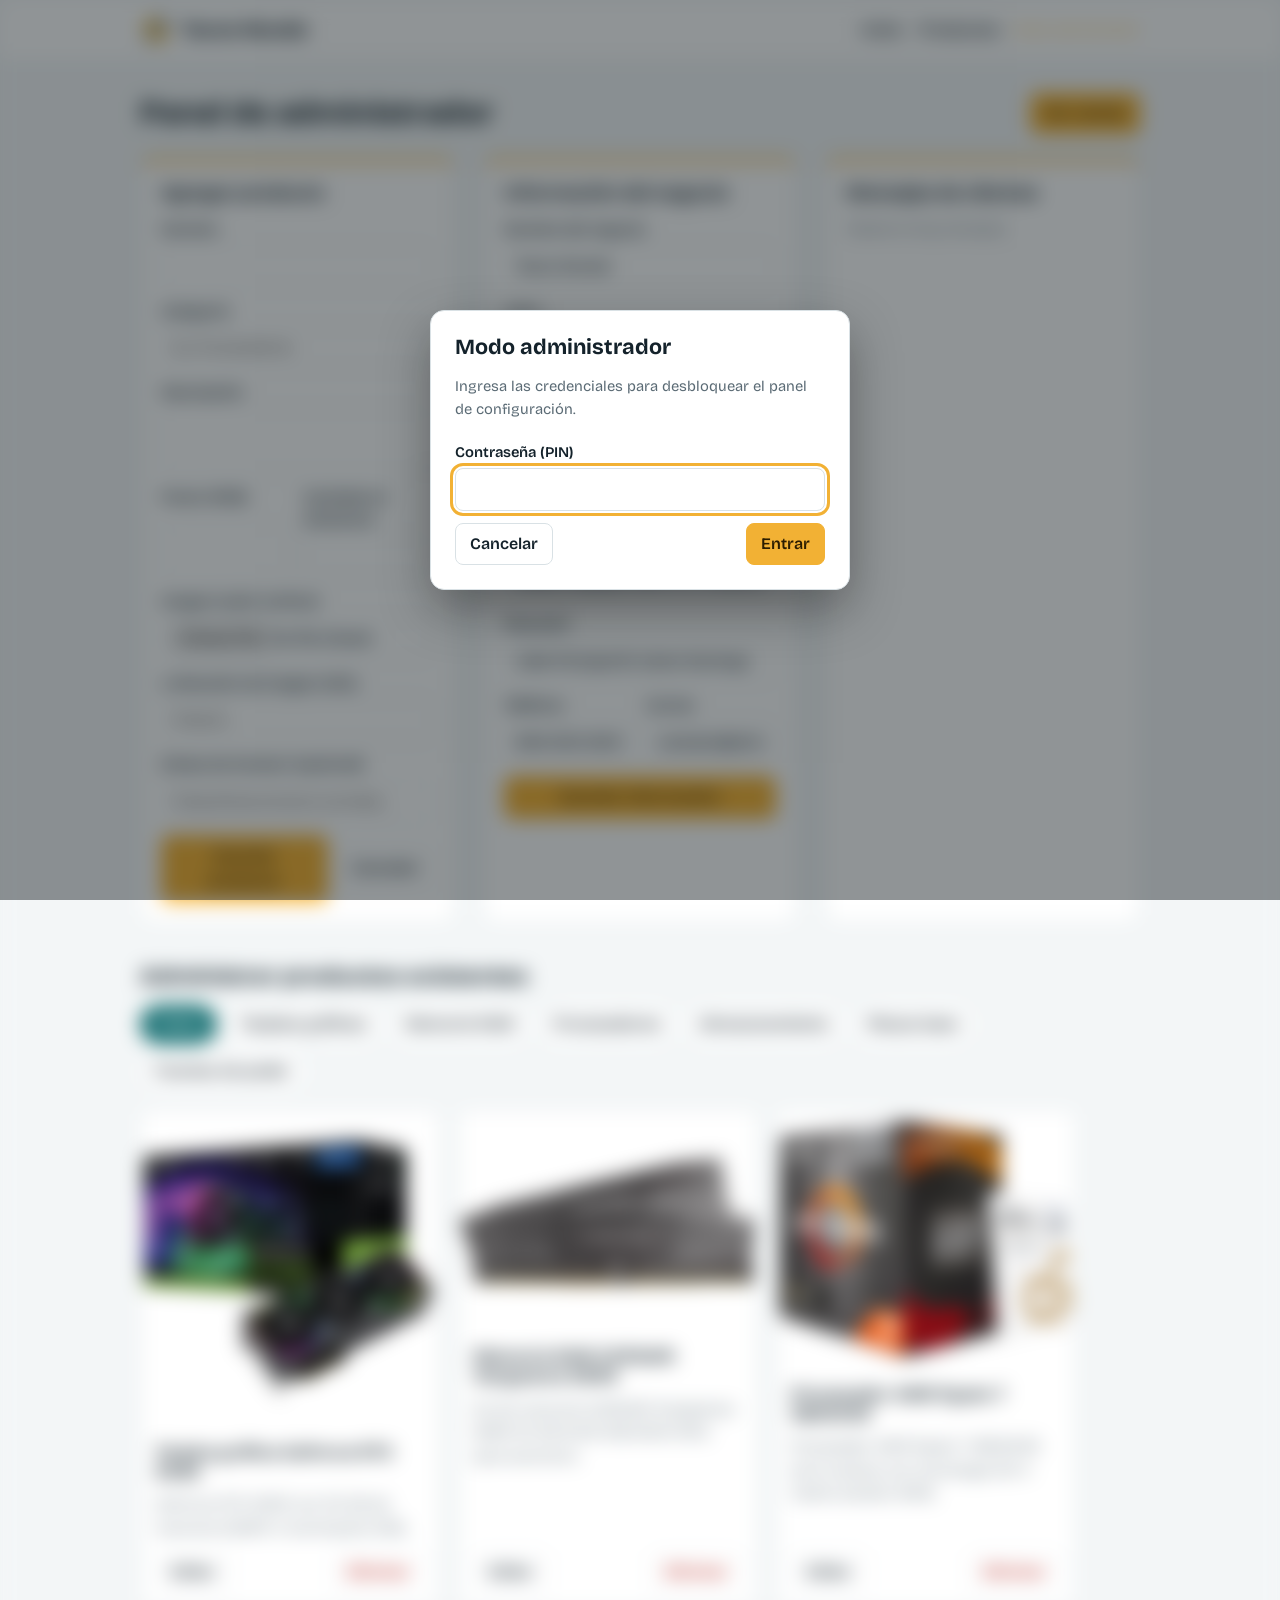
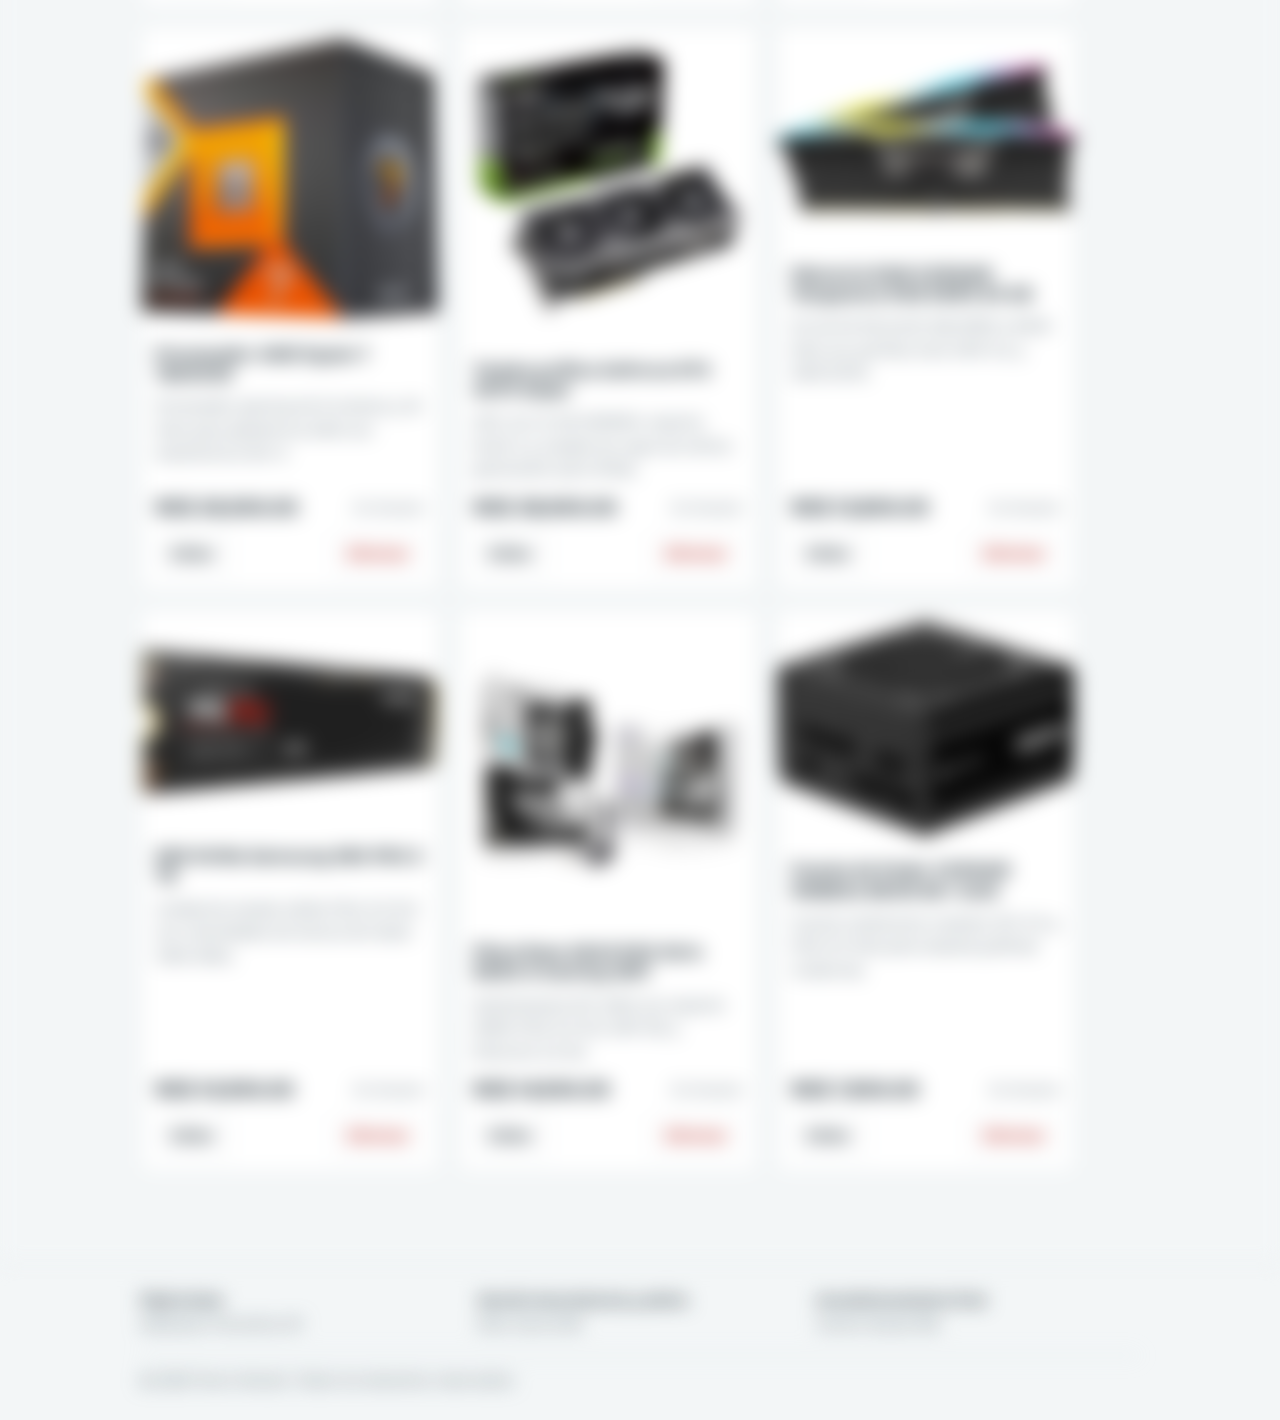
==== admin.html @ c33e9740 "Initial push aqui agregamos la pagina y ya eso es todo" ====
<!DOCTYPE html>
<html lang="es">
<head>
  <meta charset="utf-8">
  <meta name="viewport" content="width=device-width, initial-scale=1, viewport-fit=cover">
  <title>Panel de Administrador | Tecno Mundo</title>
  <link rel="icon" type="image/png" href="assets/images/favicon.png">
  <link rel="preconnect" href="https://fonts.googleapis.com">
  <link href="https://fonts.googleapis.com/css2?family=Bricolage+Grotesque:wght@400;600;800&display=swap" rel="stylesheet">
  <link rel="stylesheet" href="assets/css/main.css">
  <link rel="stylesheet" href="assets/css/navbar.css">
  <link rel="stylesheet" href="assets/css/productos.css">
  <link rel="stylesheet" href="assets/css/contacto.css">
  <link rel="stylesheet" href="assets/css/admin.css">
  <link rel="stylesheet" href="assets/css/footer.css">
</head>
<body>
  <!-- CONTENIDO DEL PANEL DE ADMIN (cargado en el fondo y desenfocado hasta verificar PIN) -->
  <div id="adminShell" class="admin-shell blurred">
    <header id="navbar"></header>

    <main class="admin-panel" id="admin">
      <div class="wrap">
        <div class="admin-header-row">
          <h1>Panel de administrador</h1>
          <a class="lnk" id="lnkV" href="ventas/">Ver ventas</a>
        </div>

        <div class="cols">
          <div class="admin-card">
            <h3 id="pfTitle">Agregar producto</h3>
            <form class="f" id="pf">
              <label>
                Nombre
                <input name="nombre" required>
              </label>
              <label>
                Categoría
                <input name="cat" list="cats" placeholder="Ej.: Procesadores">
              </label>
              <datalist id="cats"></datalist>
              <label>
                Descripción
                <textarea name="desc" rows="2"></textarea>
              </label>
              <div class="two">
                <label>
                  Precio (RD$)
                  <input name="precio" type="number" min="0" step="0.01" required>
                </label>
                <label>
                  Cantidad en existencia
                  <input name="stock" type="number" min="0" step="1" required>
                </label>
              </div>
              <label>
                Imagen (subir archivo)
                <input type="file" id="pfile" accept="image/*">
              </label>
              <label>
                o dirección de imagen (URL)
                <input name="img" placeholder="https://...">
              </label>
              <label>
                Enlace de Amazon (opcional)
                <input name="url" type="url" placeholder="https://www.amazon.com/dp/...">
              </label>
              <div class="row">
                <button class="bacc" type="submit" id="pfSave">Guardar producto</button>
                <button type="button" id="pfCancel">Cancelar</button>
              </div>
            </form>
          </div>

          <div class="admin-card">
            <h3>Información del negocio</h3>
            <form class="f" id="bf">
              <label>
                Nombre del negocio
                <input name="nombre">
              </label>
              <label>
                Lema
                <input name="lema">
              </label>
              <label>
                Historia o quiénes somos
                <textarea name="historia" rows="4"></textarea>
              </label>
              <label>
                Horario
                <input name="horario">
              </label>
              <label>
                Dirección
                <input name="dir">
              </label>
              <div class="two">
                <label>
                  Teléfono
                  <input name="tel">
                </label>
                <label>
                  Correo
                  <input name="email" type="email">
                </label>
              </div>
              <button class="bacc" type="submit">Guardar información</button>
            </form>
          </div>

          <div class="admin-card">
            <h3>Mensajes de clientes</h3>
            <div id="msgs"></div>
          </div>
        </div>

        <section id="productos">
          <h2>Administrar productos existentes</h2>
          <div class="chips" id="chips" style="margin-top: 14px"></div>
          <div class="grid" id="grid"></div>
        </section>
      </div>
    </main>

    <footer>
      <div class="wrap">
        <div class="footer-credits">
          <div class="footer-credit">
            <b>Página base</b>
            <span>Sebastian Florentino #7</span>
          </div>
          <div class="footer-credit">
            <b>Sección de productos y admin.</b>
            <span>Elian García #8</span>
          </div>
          <div class="footer-credit">
            <b>Acondicionamiento final</b>
            <span>Camilo Musial #16</span>
          </div>
        </div>
        <div class="footer-copy">
          © <span id="yr"></span> <span data-b="nombre"></span>. Todos los derechos reservados.
        </div>
      </div>
    </footer>
  </div>

  <!-- POPUP DE CREDENCIALES SUPERPUESTO -->
  <div class="login-overlay" id="loginOverlay">
    <div class="login-popup" id="loginPopup" role="dialog" aria-modal="true" aria-labelledby="loginTitle">
      <form id="lf" class="f">
        <h3 id="loginTitle">Modo administrador</h3>
        <p class="login-sub">Ingresa las credenciales para desbloquear el panel de configuración.</p>
        <label>
          Contraseña (PIN)
          <input type="password" id="pin" inputmode="numeric" autocomplete="new-password" required autofocus>
        </label>
        <div class="row">
          <button type="button" id="lCancel">Cancelar</button>
          <button class="bacc" type="submit" id="lSubmit">Entrar</button>
        </div>
        <div class="verify-status" id="verifyStatus" aria-live="polite">
          <span class="verify-icon">
            <span class="spinner"></span>
            <span class="checkmark">✓</span>
          </span>
          <span id="verifyText">Verificando...</span>
        </div>
      </form>
    </div>
  </div>

  <div id="toast" role="status"></div>

  <script src="assets/js/data.js"></script>
  <script src="assets/js/navbar.js"></script>
  <script src="assets/js/productos.js"></script>
  <script src="assets/js/admin.js"></script>
</body>
</html>
---- assets/css/main.css ----
:root {
  --bg: #f3f6f7;
  --surf: #fff;
  --ink: #14222b;
  --mut: #5b6b75;
  --pri: #0f6b6e;
  --onpri: #fff;
  --acc: #f2b134;
  --onacc: #2b1d00;
  --line: #d9e1e5;
  --danger: #b3261e;
  color-scheme: light;
  box-sizing: border-box;
  padding-top: env(safe-area-inset-top, 0px);
  padding-bottom: env(safe-area-inset-bottom, 0px);
}

@media (prefers-color-scheme: dark) {
  :root:not([data-theme="light"]) {
    --bg: #0f171c;
    --surf: #18242b;
    --ink: #e8eef1;
    --mut: #9fb0ba;
    --pri: #4fc3c6;
    --onpri: #06292a;
    --line: #2a3a43;
    --danger: #ff8a80;
    color-scheme: dark;
  }
}

:root[data-theme="dark"] {
  --bg: #0f171c;
  --surf: #18242b;
  --ink: #e8eef1;
  --mut: #9fb0ba;
  --pri: #4fc3c6;
  --onpri: #06292a;
  --line: #2a3a43;
  --danger: #ff8a80;
  color-scheme: dark;
}

html {
  scroll-padding-top: calc(env(safe-area-inset-top, 0px) + 70px);
  scroll-behavior: smooth;
}

@media (prefers-reduced-motion: reduce) {
  html {
    scroll-behavior: auto;
  }
}

* {
  box-sizing: border-box;
}

body {
  margin: 0;
  background: var(--bg);
  color: var(--ink);
  font: 16px/1.55 "Bricolage Grotesque", system-ui, -apple-system, "Segoe UI", sans-serif;
}

body::before {
  content: "";
  position: fixed;
  inset: 0 0 auto;
  height: env(safe-area-inset-top, 0px);
  background: var(--surf);
  z-index: 10;
}

h1,
h2,
h3 {
  line-height: 1.15;
  margin: 0;
}

a {
  color: var(--pri);
}

.wrap {
  max-width: 1040px;
  margin: 0 auto;
  padding: 0 20px;
}

section {
  padding: 40px 0;
}

section > .wrap > h2 {
  font-size: 1.9rem;
  margin-bottom: 18px;
}

button,
input,
textarea {
  font: inherit;
  color: inherit;
}

button,
.btn-link {
  cursor: pointer;
  border-radius: 8px;
  border: 1px solid var(--line);
  background: var(--surf);
  color: var(--ink);
  padding: 8px 14px;
  font-weight: 600;
  text-decoration: none;
  display: inline-block;
}

button:focus-visible,
input:focus-visible,
textarea:focus-visible,
a:focus-visible {
  outline: 3px solid var(--acc);
  outline-offset: 2px;
}

.b1 {
  background: var(--pri);
  color: var(--onpri);
  border-color: var(--pri);
  width: 100%;
}

.b1:disabled {
  opacity: 0.45;
  cursor: not-allowed;
}

a.b1 {
  display: block;
  text-align: center;
  text-decoration: none;
  border-radius: 8px;
  padding: 8px 14px;
  font-weight: 600;
}

.bacc {
  background: var(--acc);
  color: var(--onacc);
  border-color: var(--acc);
}

.dng {
  color: var(--danger);
}

.lnk {
  display: inline-block;
  border-radius: 8px;
  padding: 8px 14px;
  font-weight: 600;
  text-decoration: none;
  background: var(--acc);
  color: var(--onacc);
}

.row {
  display: flex;
  justify-content: space-between;
  align-items: center;
  gap: 8px;
}

.row strong {
  font-size: 1.25rem;
}

dialog {
  border: 1px solid var(--line);
  border-radius: 12px;
  background: var(--surf);
  color: var(--ink);
  width: min(440px, 92vw);
  padding: 20px;
}

dialog::backdrop {
  background: rgba(0, 0, 0, 0.5);
}

.ci {
  display: flex;
  justify-content: space-between;
  gap: 8px;
  padding: 8px 0;
  border-bottom: 1px solid var(--line);
}

#toast {
  position: fixed;
  left: 50%;
  bottom: calc(20px + env(safe-area-inset-bottom, 0px));
  transform: translateX(-50%);
  background: var(--ink);
  color: var(--bg);
  padding: 10px 16px;
  border-radius: 8px;
  display: none;
  z-index: 50;
}
---- assets/css/navbar.css ----
header {
  position: sticky;
  top: env(safe-area-inset-top, 0px);
  background: var(--surf);
  border-bottom: 1px solid var(--line);
  z-index: 30;
}

header .wrap {
  display: flex;
  align-items: center;
  gap: 14px;
  min-height: 60px;
  flex-wrap: wrap;
  padding-top: 6px;
  padding-bottom: 6px;
}

.brand {
  display: inline-flex;
  align-items: center;
  gap: 10px;
  font-weight: 800;
  font-size: 1.2rem;
  margin-right: auto;
  text-decoration: none;
  color: inherit;
}

.brand-logo {
  height: 32px;
  width: auto;
  object-fit: contain;
  display: block;
}

nav {
  display: flex;
  gap: 16px;
  flex-wrap: wrap;
}

nav a {
  text-decoration: none;
  color: var(--ink);
  font-weight: 600;
}

.badge {
  display: none;
  background: var(--acc);
  color: var(--onacc);
  border-radius: 99px;
  padding: 0 8px;
  margin-left: 6px;
  font-size: 0.85rem;
}

.modo {
  font-size: 0.85rem;
  font-weight: 300;
  color: var(--acc);
}

/* Capa sólida del color del fondo que cubre todo menos el navbar al navegar entre páginas */
.page-transition {
  position: fixed;
  top: calc(env(safe-area-inset-top, 0px) + 61px);
  left: 0;
  right: 0;
  bottom: 0;
  background: var(--bg);
  z-index: 25;
  opacity: 1;
  pointer-events: all;
  transition: opacity 0.32s ease;
}

.page-transition.fade-out {
  opacity: 0;
  pointer-events: none;
}

@media (max-width: 600px) {
  header {
    position: static;
  }
}
---- assets/css/productos.css ----
.chips {
  display: flex;
  gap: 8px;
  flex-wrap: wrap;
  margin-bottom: 18px;
}

.chip {
  border-radius: 99px;
  padding: 6px 14px;
}

.chip[aria-pressed="true"] {
  background: var(--pri);
  color: var(--onpri);
  border-color: var(--pri);
}

.chip-more {
  display: inline-flex;
  align-items: center;
  margin-left: 18px;
  background: #369da0;
  color: #06292a;
  border: 1px solid #369da0;
  font-weight: 600;
  text-decoration: none;
  transition: background 0.2s ease, transform 0.15s ease;
}

.chip-more:hover {
  background: #42b1b4;
}

.grid {
  display: grid;
  grid-template-columns: repeat(auto-fit, minmax(230px, 300px));
  gap: 18px;
  justify-content: start;
}

.card {
  background: var(--surf);
  border: 1px solid var(--line);
  border-radius: 12px;
  overflow: hidden;
  display: flex;
  flex-direction: column;
}

.ph {
  aspect-ratio: 4 / 3;
  background: var(--pri);
  color: var(--onpri);
  display: grid;
  place-items: center;
  font-size: 3rem;
  font-weight: 800;
}

.ph img {
  width: 100%;
  height: 100%;
  object-fit: contain;
  background: #fff;
}

.ph .pl {
  display: block;
  width: 100%;
  height: 100%;
}

.cb {
  padding: 14px;
  display: flex;
  flex-direction: column;
  gap: 10px;
  flex: 1;
}

.cb h3 {
  font-size: 1.1rem;
}

.cb h3 a {
  color: inherit;
  text-decoration: none;
}

.cb h3 a:hover {
  text-decoration: underline;
}

.d {
  margin: 0;
  color: var(--mut);
  font-size: 0.95rem;
  flex: 1;
}

.st {
  font-size: 0.85rem;
  color: var(--mut);
}

.st.out {
  color: var(--danger);
  font-weight: 600;
}
---- assets/css/contacto.css ----
form.f {
  display: grid;
  gap: 12px;
  max-width: 520px;
}

label {
  display: grid;
  gap: 4px;
  font-weight: 600;
  font-size: 0.92rem;
}

input,
textarea {
  border: 1px solid var(--line);
  background: var(--surf);
  border-radius: 8px;
  padding: 9px 11px;
  width: 100%;
}
---- assets/css/admin.css ----
/* Fondo del panel de administrador con efecto de desenfoque */
.admin-shell {
  transition: filter 0.45s ease, transform 0.45s ease;
}

.admin-shell.blurred {
  filter: blur(10px);
  pointer-events: none;
  user-select: none;
}

.admin-panel {
  background: var(--bg);
  padding: 32px 0 48px;
}

.admin-header-row {
  display: flex;
  justify-content: space-between;
  align-items: center;
  gap: 12px;
  flex-wrap: wrap;
  margin-bottom: 24px;
}

.admin-header-row h1 {
  font-size: 2rem;
}

.cols {
  display: grid;
  grid-template-columns: repeat(auto-fit, minmax(300px, 1fr));
  gap: 28px;
}

.admin-card {
  background: var(--surf);
  border: 1px solid var(--line);
  border-top: 4px solid var(--acc);
  border-radius: 12px;
  padding: 20px;
}

.admin-card h3 {
  margin-bottom: 14px;
  font-size: 1.2rem;
}

.two {
  display: grid;
  grid-template-columns: 1fr 1fr;
  gap: 12px;
}

.msg {
  border: 1px solid var(--line);
  border-radius: 8px;
  padding: 10px;
  margin-bottom: 8px;
  font-size: 0.92rem;
}

/* Popup de credenciales superpuesto sobre el fondo desenfocado */
.login-overlay {
  position: fixed;
  inset: 0;
  background: rgba(10, 18, 23, 0.45);
  display: grid;
  place-items: center;
  z-index: 40;
  padding: 20px;
  transition: opacity 0.35s ease;
}

.login-overlay.hidden {
  opacity: 0;
  pointer-events: none;
}

.login-popup {
  border: 1px solid var(--line);
  border-radius: 14px;
  background: var(--surf);
  color: var(--ink);
  width: min(420px, 92vw);
  padding: 24px;
  box-shadow: 0 20px 50px rgba(0, 0, 0, 0.35);
  transform: scale(1);
  opacity: 1;
  transition: transform 0.38s cubic-bezier(0.4, 0, 0.2, 1), opacity 0.35s ease;
}

.login-popup.shrinking {
  transform: scale(0.65);
  opacity: 0;
}

.login-popup h3 {
  font-size: 1.35rem;
  margin-bottom: 4px;
}

.login-sub {
  margin: 0 0 8px;
  font-size: 0.92rem;
  color: var(--mut);
}

/* Indicador de verificación debajo del CTA */
.verify-status {
  display: none;
  align-items: center;
  justify-content: center;
  gap: 10px;
  margin-top: 8px;
  padding: 10px 12px;
  border-radius: 8px;
  background: var(--bg);
  font-weight: 600;
  font-size: 0.95rem;
}

.verify-status.active {
  display: flex;
}

.verify-icon {
  width: 20px;
  height: 20px;
  display: inline-grid;
  place-items: center;
  flex-shrink: 0;
}

.spinner {
  width: 18px;
  height: 18px;
  border: 2.5px solid var(--line);
  border-top-color: var(--pri);
  border-radius: 50%;
  animation: spinLoop 0.75s linear infinite;
}

@keyframes spinLoop {
  to {
    transform: rotate(360deg);
  }
}

.checkmark {
  display: none;
  width: 20px;
  height: 20px;
  border-radius: 50%;
  background: #22c55e;
  color: #fff;
  font-size: 0.8rem;
  line-height: 20px;
  text-align: center;
  font-weight: 800;
  animation: popIn 0.25s cubic-bezier(0.18, 0.89, 0.32, 1.28);
}

@keyframes popIn {
  from {
    transform: scale(0.4);
    opacity: 0;
  }
  to {
    transform: scale(1);
    opacity: 1;
  }
}

.verify-status.verified {
  color: #22c55e;
}

.verify-status.verified .spinner {
  display: none;
}

.verify-status.verified .checkmark {
  display: inline-block;
}
---- assets/css/footer.css ----
footer {
  padding: 28px 0;
  color: var(--mut);
  border-top: 1px solid var(--line);
  font-size: 0.9rem;
}

.footer-credits {
  display: grid;
  grid-template-columns: repeat(auto-fit, minmax(200px, 1fr));
  gap: 14px;
  margin-bottom: 18px;
}

.footer-credit b {
  display: block;
  color: var(--ink);
  font-weight: 600;
  margin-bottom: 2px;
}

.footer-copy {
  padding-top: 14px;
  border-top: 1px solid var(--line);
}
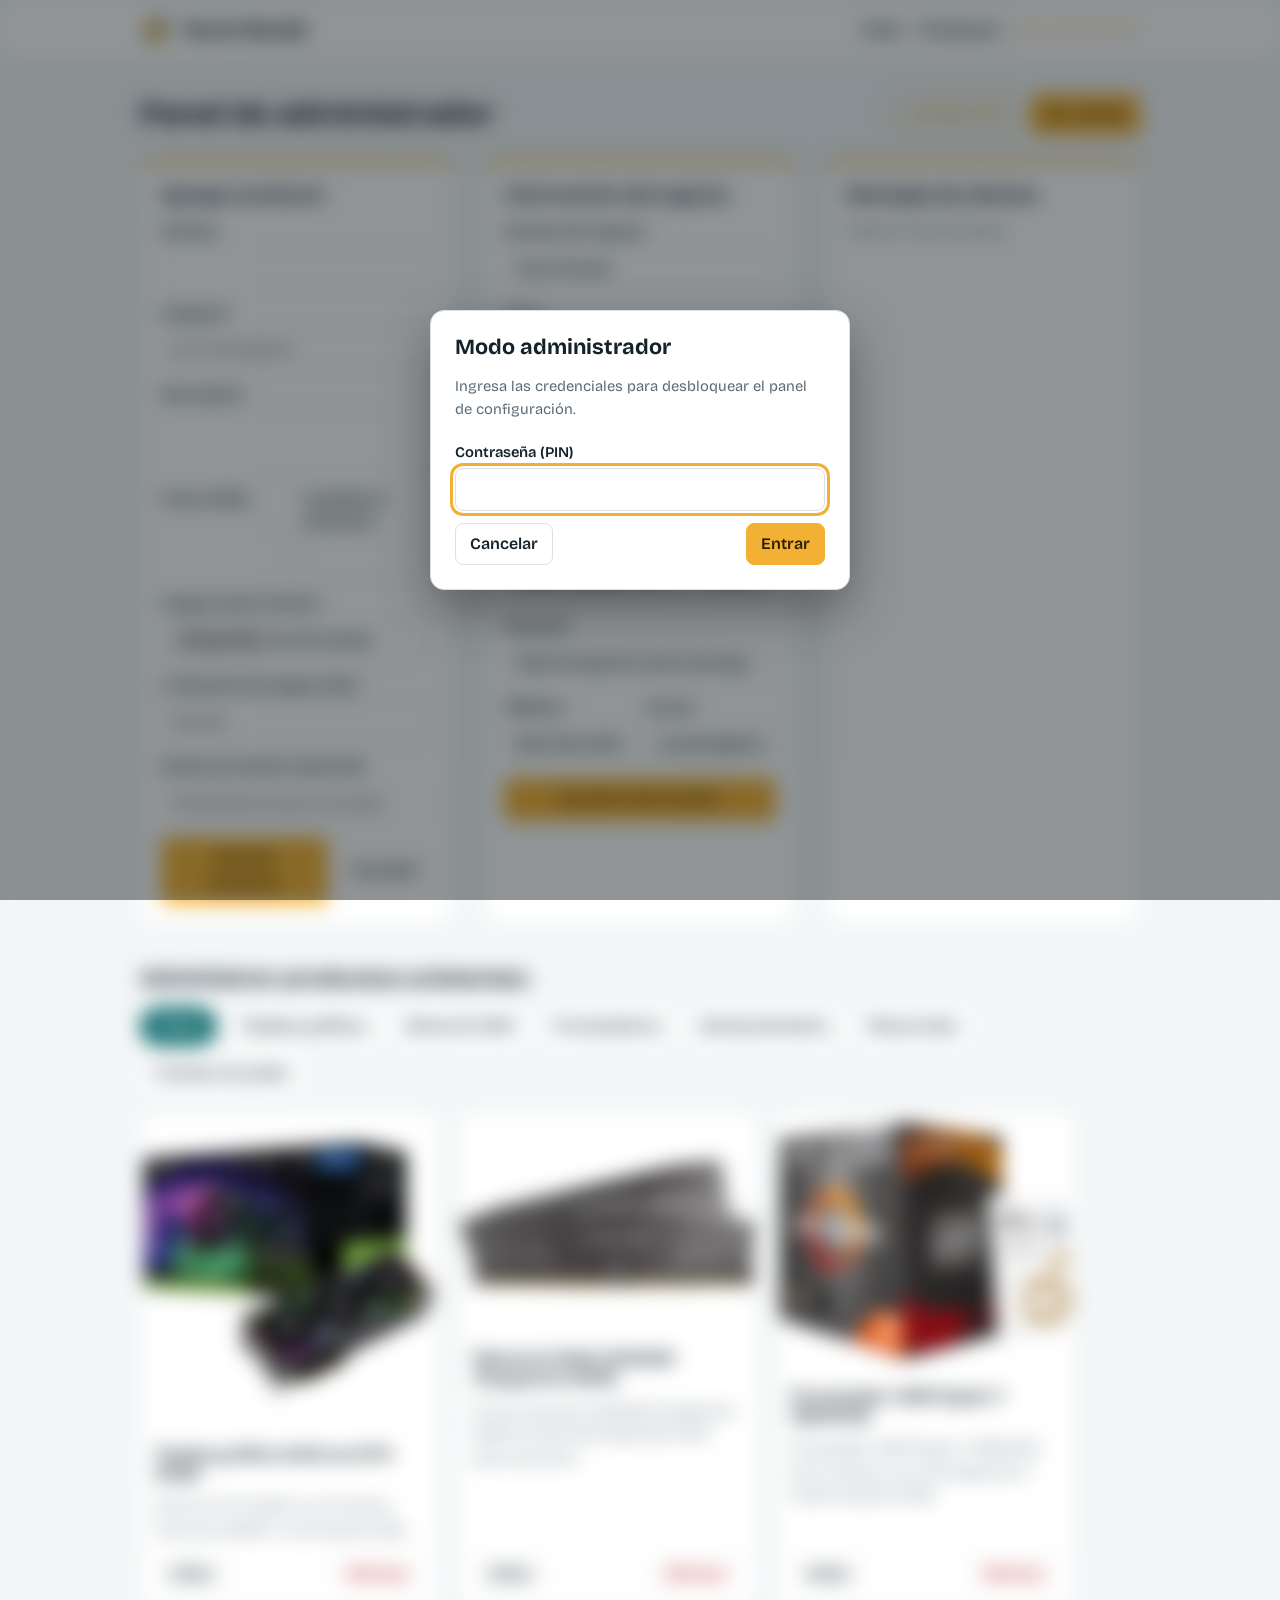
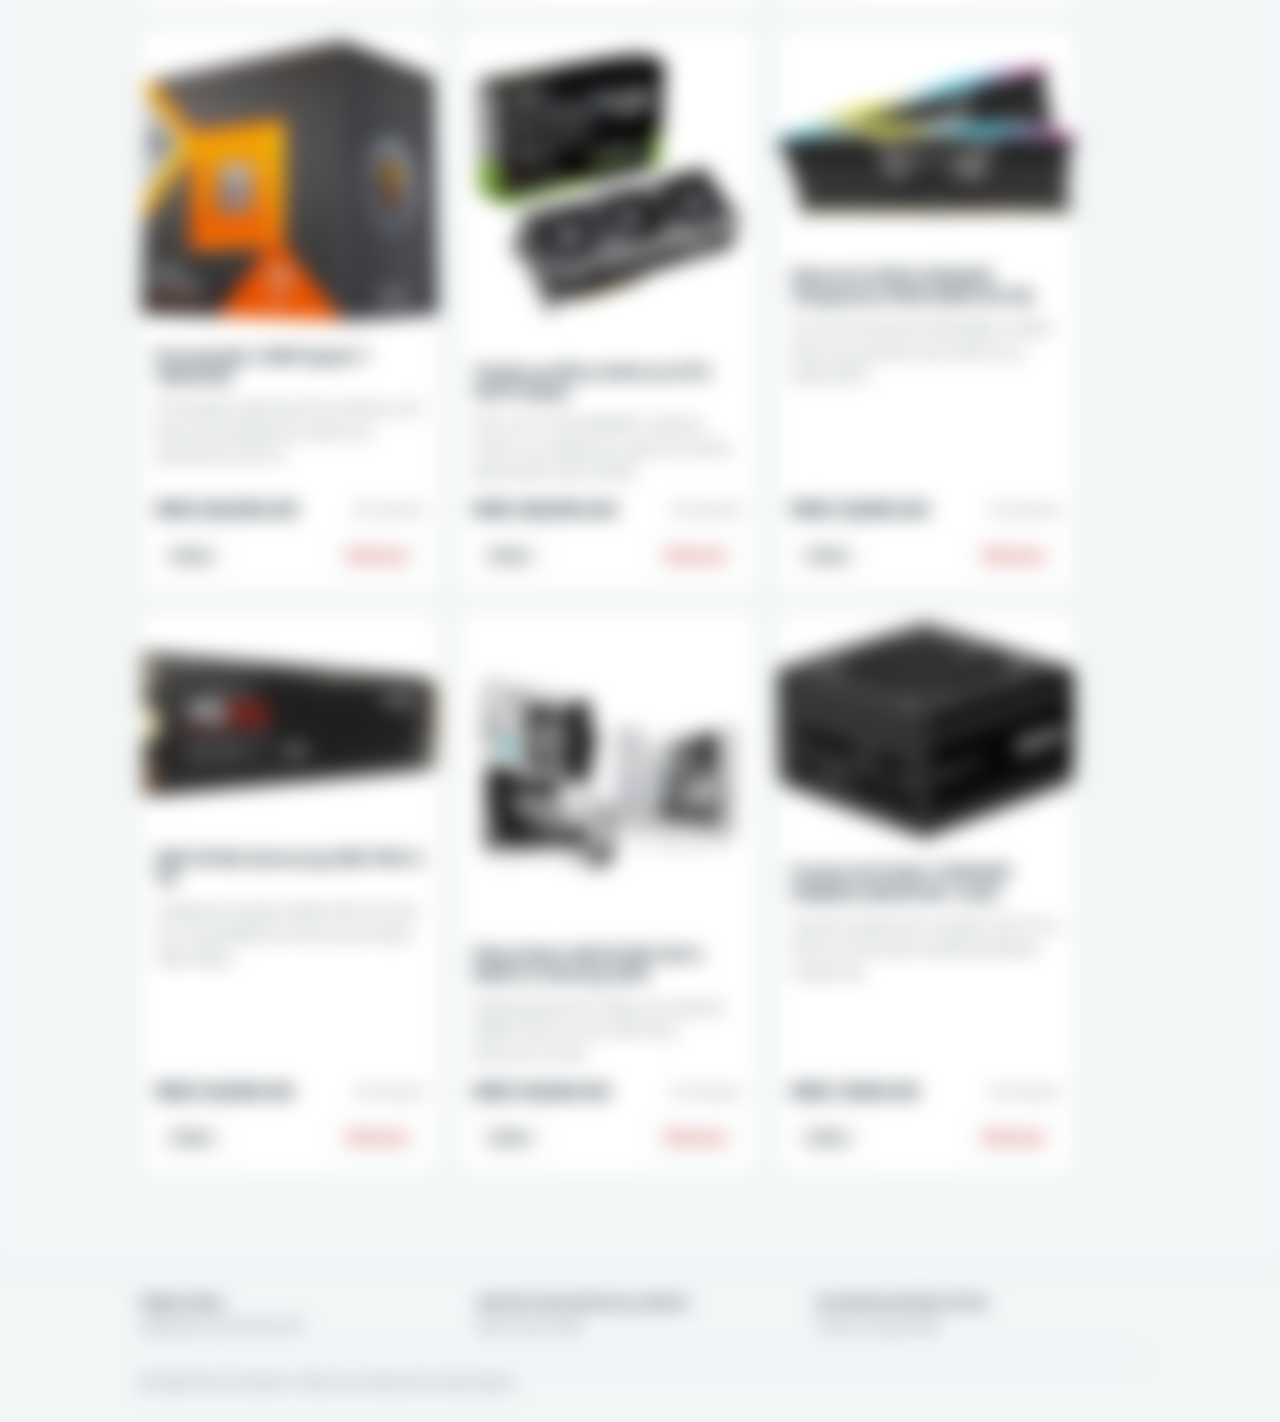
==== commit 12499dd7: "Arreglito rápido arreglando admin para q funcione online" ====
--- a/admin.html
+++ b/admin.html
@@ -23,7 +23,10 @@
       <div class="wrap">
         <div class="admin-header-row">
           <h1>Panel de administrador</h1>
-          <a class="lnk" id="lnkV" href="ventas/">Ver ventas</a>
+          <div class="admin-actions">
+            <button type="button" class="btn-outline-acc" id="btnChangePin">Cambiar PIN</button>
+            <a class="lnk" id="lnkV" href="ventas/">Ver ventas</a>
+          </div>
         </div>
 
         <div class="cols">
@@ -123,27 +126,7 @@
       </div>
     </main>
 
-    <footer>
-      <div class="wrap">
-        <div class="footer-credits">
-          <div class="footer-credit">
-            <b>Página base</b>
-            <span>Sebastian Florentino #7</span>
-          </div>
-          <div class="footer-credit">
-            <b>Sección de productos y admin.</b>
-            <span>Elian García #8</span>
-          </div>
-          <div class="footer-credit">
-            <b>Acondicionamiento final</b>
-            <span>Camilo Musial #16</span>
-          </div>
-        </div>
-        <div class="footer-copy">
-          © <span id="yr"></span> <span data-b="nombre"></span>. Todos los derechos reservados.
-        </div>
-      </div>
-    </footer>
+    <footer id="footer"></footer>
   </div>
 
   <!-- POPUP DE CREDENCIALES SUPERPUESTO -->
@@ -171,10 +154,33 @@
     </div>
   </div>
 
+  <!-- POPUP PARA CAMBIAR PIN -->
+  <div class="login-overlay hidden" id="changePinOverlay" style="display: none">
+    <div class="login-popup" id="changePinPopup" role="dialog" aria-modal="true" aria-labelledby="changePinTitle">
+      <form id="cpf" class="f">
+        <h3 id="changePinTitle">Modificar PIN</h3>
+        <p class="login-sub">Confirma tu PIN actual e ingresa el nuevo PIN numérico.</p>
+        <label>
+          PIN actual
+          <input type="password" id="oldPin" inputmode="numeric" pattern="[0-9]+" autocomplete="current-password" required>
+        </label>
+        <label>
+          PIN nuevo (solo números)
+          <input type="password" id="newPin" inputmode="numeric" pattern="[0-9]+" autocomplete="new-password" required>
+        </label>
+        <div class="row">
+          <button type="button" id="cpCancel">Cancelar</button>
+          <button class="bacc" type="submit" id="cpSubmit">Aplicar</button>
+        </div>
+      </form>
+    </div>
+  </div>
+
   <div id="toast" role="status"></div>
 
   <script src="assets/js/data.js"></script>
   <script src="assets/js/navbar.js"></script>
+  <script src="assets/js/footer.js"></script>
   <script src="assets/js/productos.js"></script>
   <script src="assets/js/admin.js"></script>
 </body>
--- a/assets/css/admin.css
+++ b/assets/css/admin.css
@@ -25,6 +25,28 @@
 
 .admin-header-row h1 {
   font-size: 2rem;
+}
+
+.admin-actions {
+  display: flex;
+  align-items: center;
+  gap: 12px;
+  flex-wrap: wrap;
+}
+
+.btn-outline-acc {
+  background: transparent;
+  border: 1.5px solid var(--acc);
+  color: var(--acc);
+  border-radius: 8px;
+  padding: 8px 14px;
+  font-weight: 600;
+  cursor: pointer;
+  transition: background 0.2s ease, color 0.2s ease;
+}
+
+.btn-outline-acc:hover {
+  background: rgba(242, 177, 52, 0.12);
 }
 
 .cols {
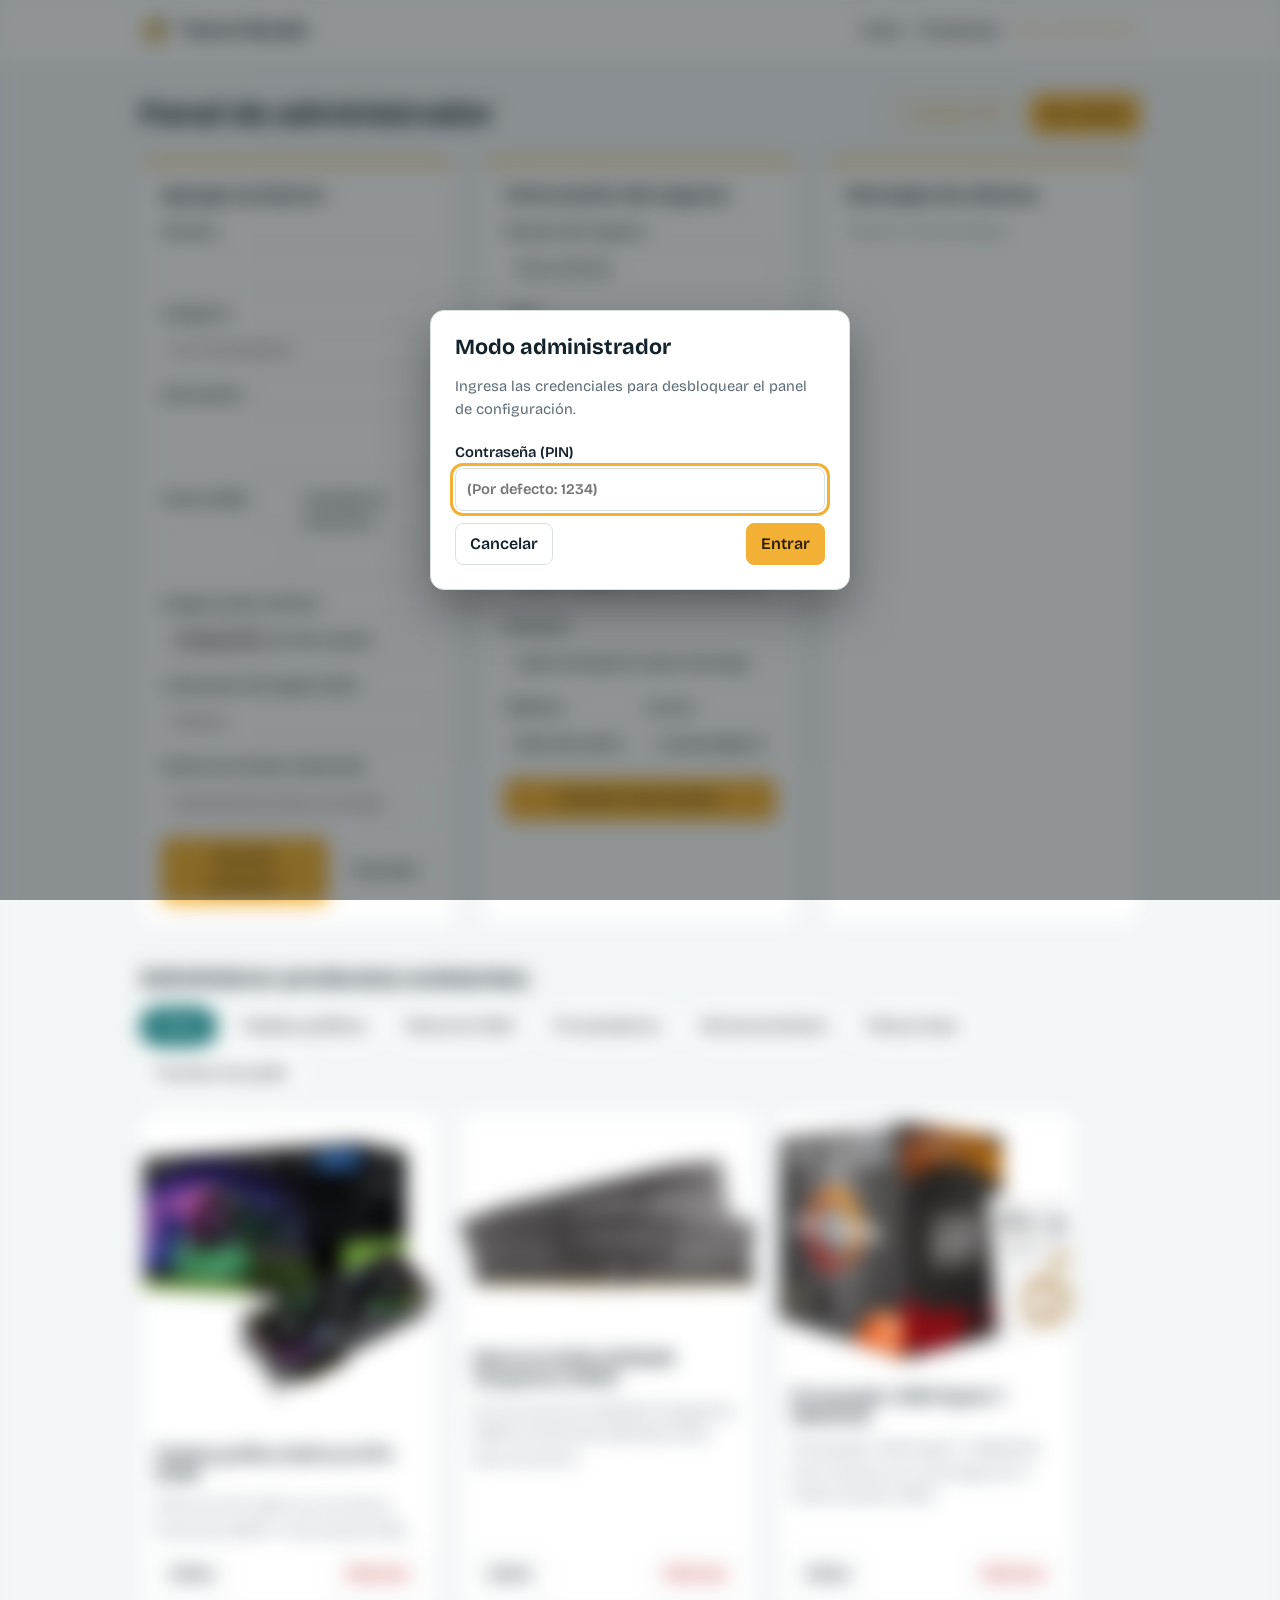
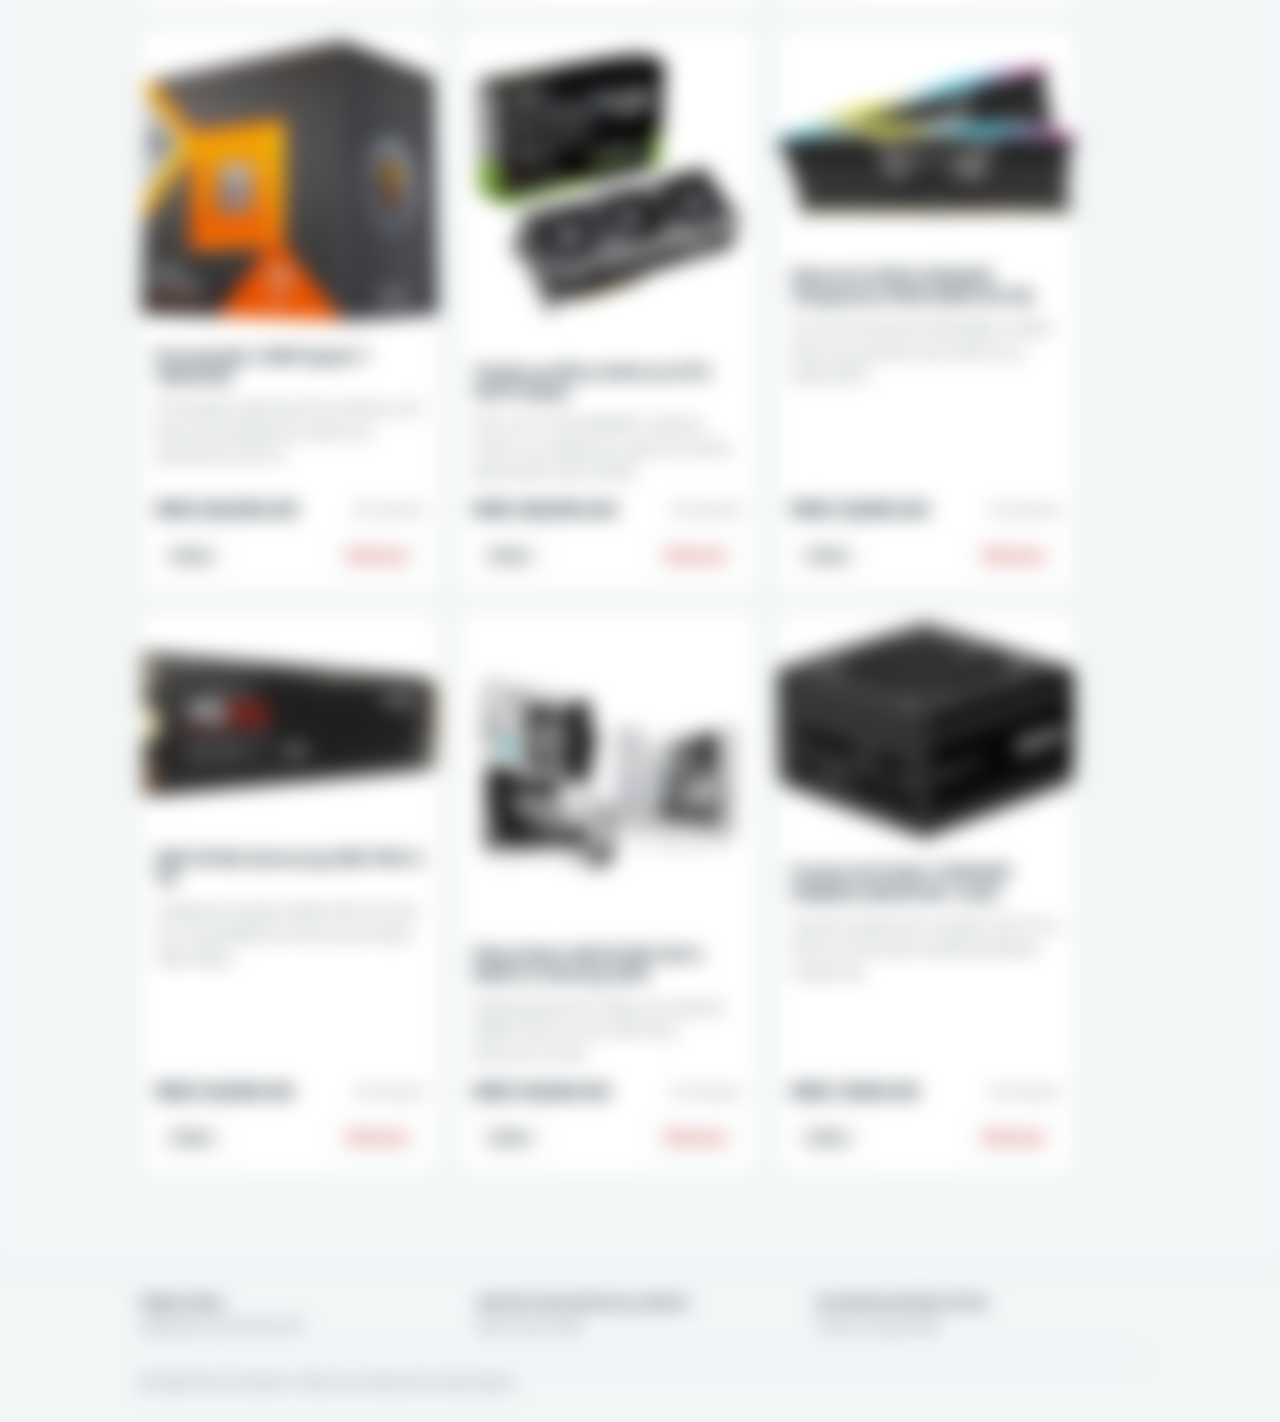
==== commit e2d38867: "arreglo a admin placeholder pista, al campo para poner el PIN" ====
--- a/admin.html
+++ b/admin.html
@@ -137,7 +137,7 @@
         <p class="login-sub">Ingresa las credenciales para desbloquear el panel de configuración.</p>
         <label>
           Contraseña (PIN)
-          <input type="password" id="pin" inputmode="numeric" autocomplete="new-password" required autofocus>
+          <input type="password" id="pin" inputmode="numeric" autocomplete="new-password" placeholder="(Por defecto: 1234)" required autofocus>
         </label>
         <div class="row">
           <button type="button" id="lCancel">Cancelar</button>
